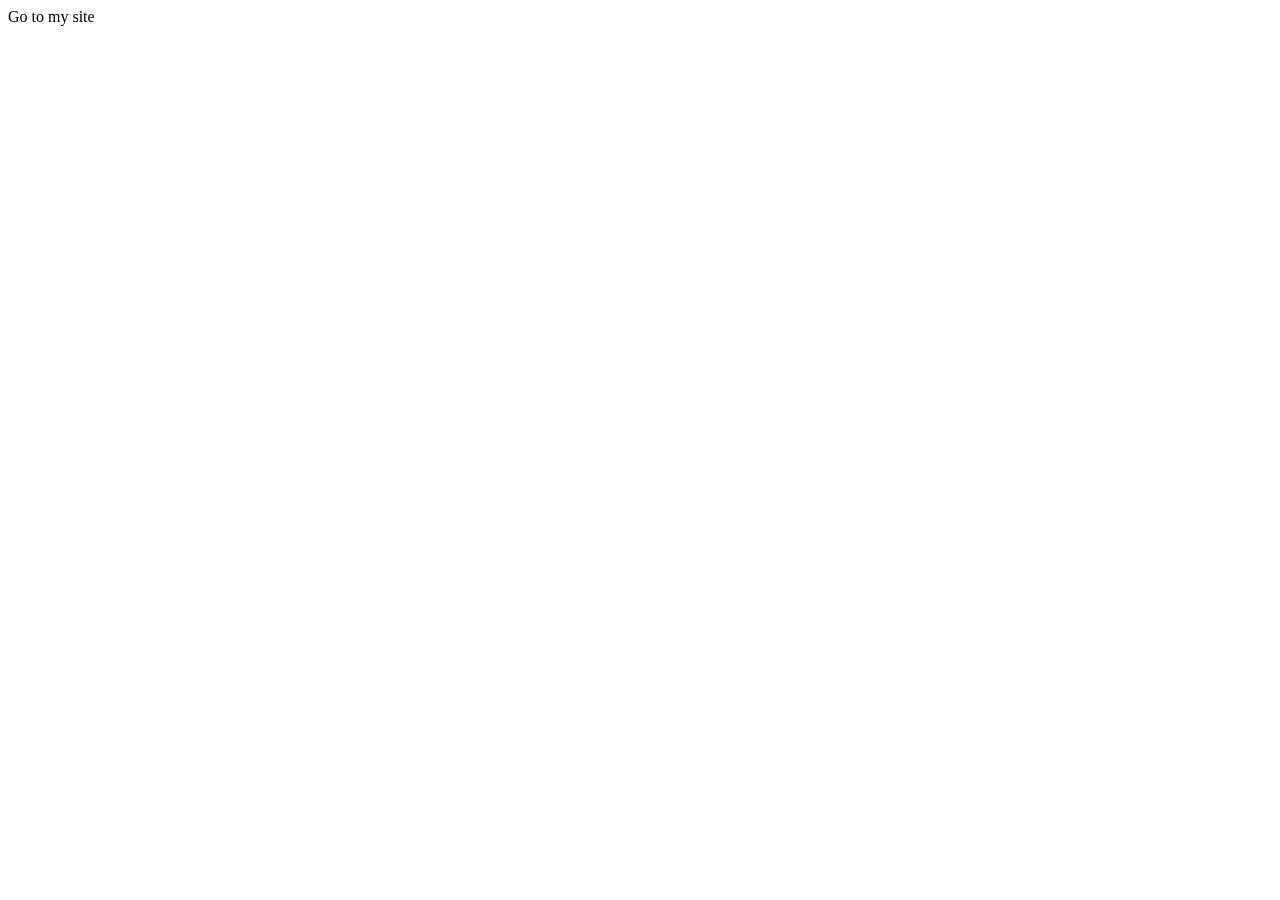
==== html/attr_dom.html @ c5177d39 "chore: clean up empty code change sections in the changes log" ====
<!DOCTYPE html>
<html lang="en">
<head>
    <meta charset="UTF-8">
    <meta name="viewport" content="width=device-width, initial-scale=1.0">
    <title>Document</title>
</head>
<body>
    <div>
        <a href="https://blog.vinayprabhakar.dev" id="my-link"> Go to my blog site</a>
    </div>
    
    <script>
        const link = document.getElementById('my-link');
        link.setAttribute('href', 'https://vinayprabhakar.dev');
        link.innerText = 'Go to my site';

        const url = link.getAttribute('href');
        alert("Display URL: " + url);
        link.removeAttribute('href');

    </script>
</body>
</html>
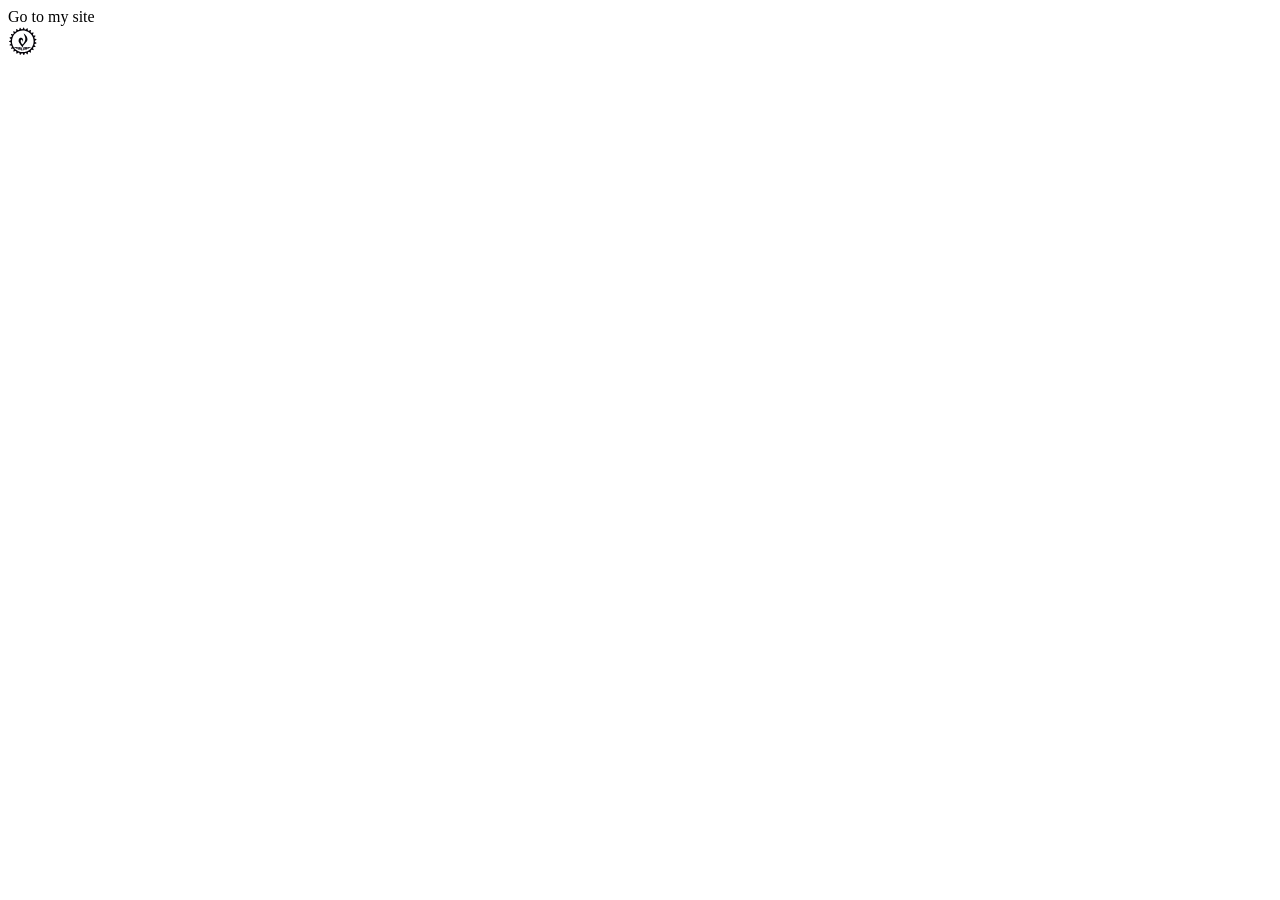
==== commit 4377f817: "feat: demonstrate DOM attribute updates for links and images" ====
--- a/html/attr_dom.html
+++ b/html/attr_dom.html
@@ -3,14 +3,17 @@
 <head>
     <meta charset="UTF-8">
     <meta name="viewport" content="width=device-width, initial-scale=1.0">
-    <title>Document</title>
+    <title>Attributes and DOM</title>
 </head>
 <body>
     <div>
         <a href="https://blog.vinayprabhakar.dev" id="my-link"> Go to my blog site</a>
+        <br>
+        <img src="/media/logo.svg" alt="myLogo" id="my-logo" width="30px">
     </div>
     
     <script>
+        // link manipulation using dom
         const link = document.getElementById('my-link');
         link.setAttribute('href', 'https://vinayprabhakar.dev');
         link.innerText = 'Go to my site';
@@ -19,6 +22,11 @@
         alert("Display URL: " + url);
         link.removeAttribute('href');
 
+        // logo manipulation using dom
+        const logo = document.getElementById('my-logo');
+        logo.setAttribute('src', '/media/new-logo.svg');
+        logo.setAttribute('alt', 'New Logo');
+
     </script>
 </body>
 </html>
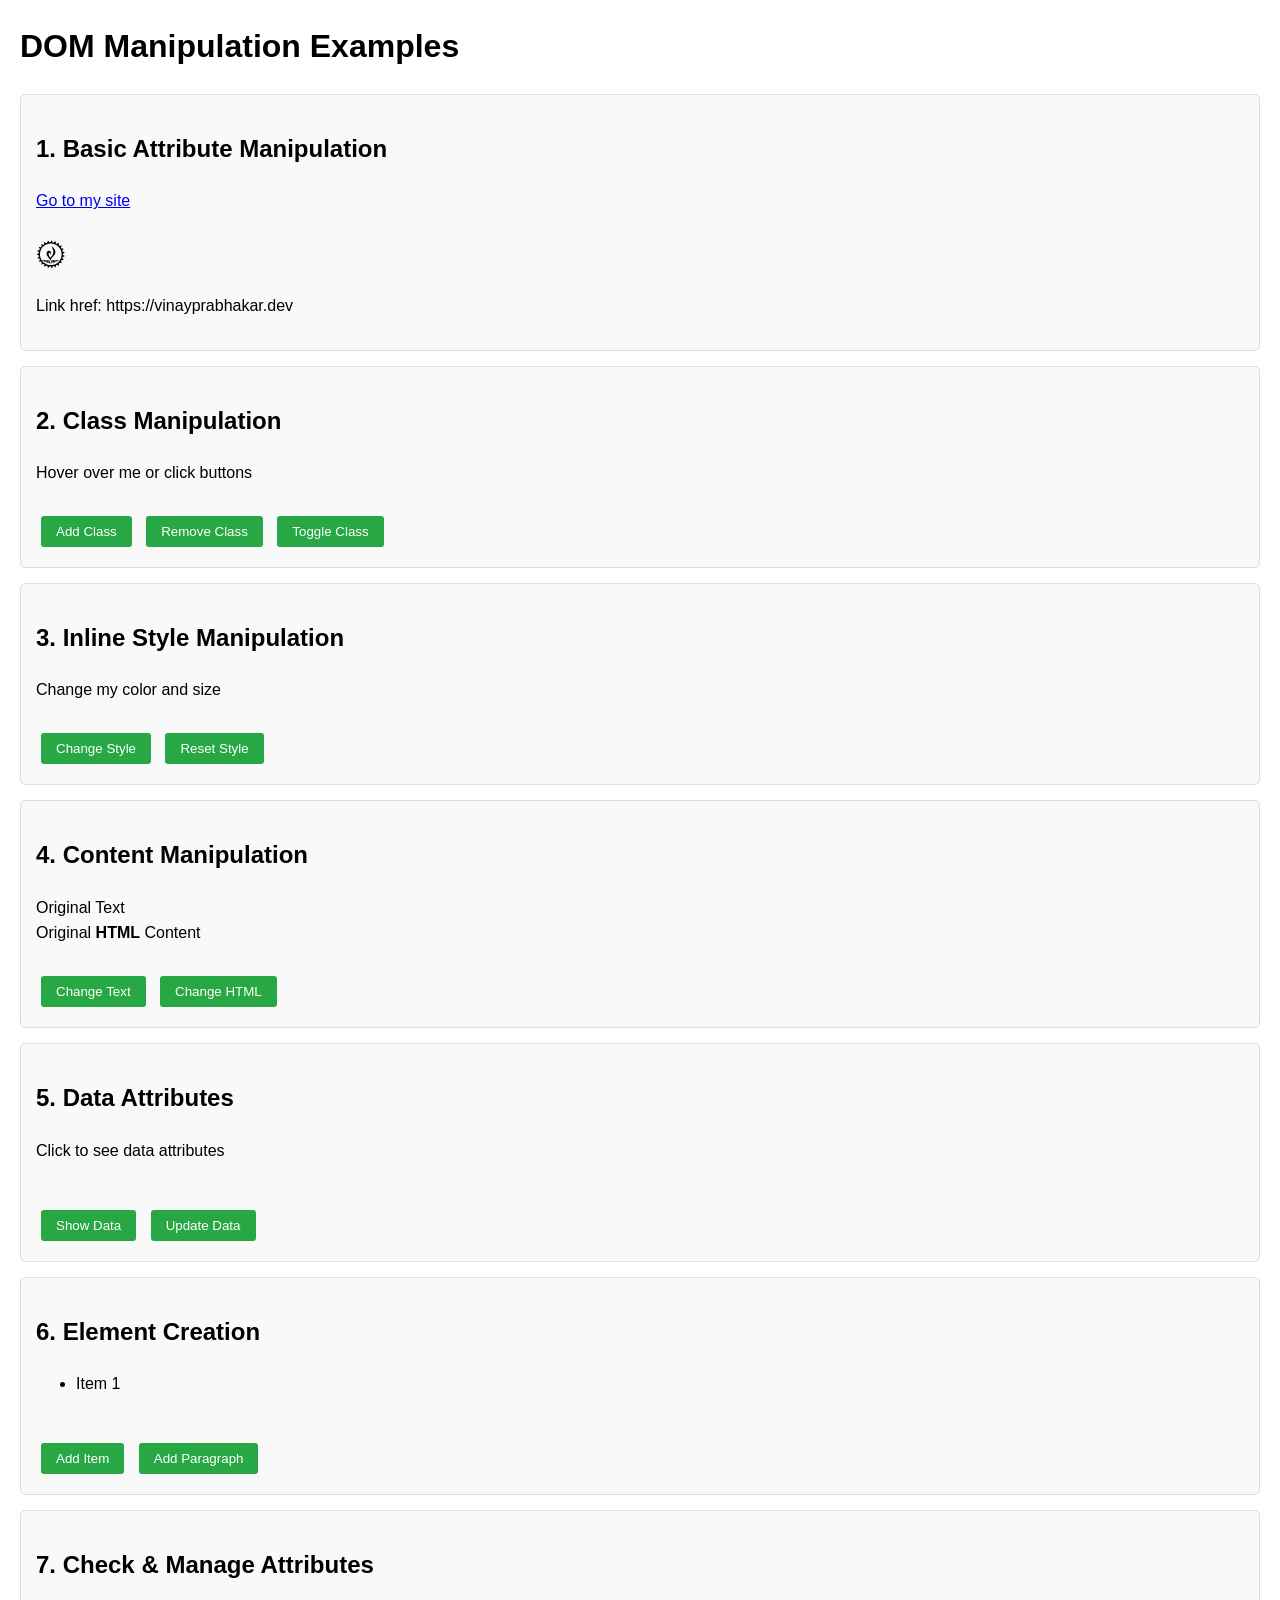
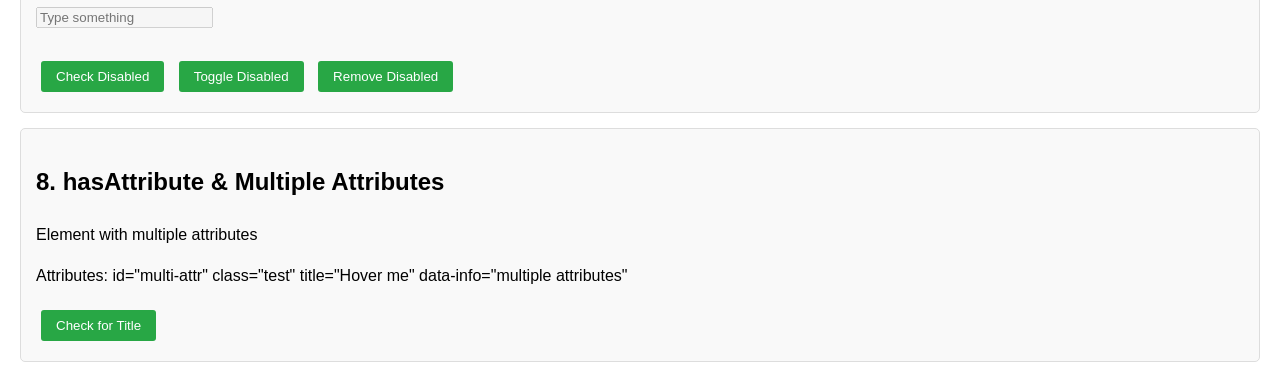
==== commit c6ae53b3: "feat: enhance DOM manipulation examples with additional sections and improved styling" ====
--- a/html/attr_dom.html
+++ b/html/attr_dom.html
@@ -3,30 +3,321 @@
 <head>
     <meta charset="UTF-8">
     <meta name="viewport" content="width=device-width, initial-scale=1.0">
-    <title>Attributes and DOM</title>
+    <title>Attributes and DOM Manipulation</title>
+    <style>
+        body {
+            font-family: Arial, sans-serif;
+            margin: 20px;
+            line-height: 1.6;
+        }
+        .section {
+            border: 1px solid #ddd;
+            padding: 15px;
+            margin: 15px 0;
+            border-radius: 5px;
+            background-color: #f9f9f9;
+        }
+        .highlight {
+            background-color: yellow;
+            padding: 5px;
+        }
+        .active {
+            color: white;
+            background-color: #007bff;
+            padding: 10px;
+            border-radius: 3px;
+        }
+        .error {
+            color: red;
+            border: 1px solid red;
+        }
+        button {
+            padding: 8px 15px;
+            margin: 5px;
+            cursor: pointer;
+            background-color: #28a745;
+            color: white;
+            border: none;
+            border-radius: 3px;
+        }
+        button:hover {
+            background-color: #218838;
+        }
+    </style>
 </head>
 <body>
-    <div>
+    <h1>DOM Manipulation Examples</h1>
+
+    <!-- Section 1: Basic Attribute Manipulation -->
+    <div class="section">
+        <h2>1. Basic Attribute Manipulation</h2>
         <a href="https://blog.vinayprabhakar.dev" id="my-link"> Go to my blog site</a>
-        <br>
+        <br><br>
         <img src="/media/logo.svg" alt="myLogo" id="my-logo" width="30px">
-    </div>
-    
+        <p>Link href: <span id="link-url"></span></p>
+    </div>
+
+    <!-- Section 2: Class Manipulation -->
+    <div class="section">
+        <h2>2. Class Manipulation</h2>
+        <div id="class-div">Hover over me or click buttons</div>
+        <br>
+        <button id="add-class-btn">Add Class</button>
+        <button id="remove-class-btn">Remove Class</button>
+        <button id="toggle-class-btn">Toggle Class</button>
+    </div>
+
+    <!-- Section 3: Style Manipulation -->
+    <div class="section">
+        <h2>3. Inline Style Manipulation</h2>
+        <div id="style-div">Change my color and size</div>
+        <br>
+        <button id="change-style-btn">Change Style</button>
+        <button id="reset-style-btn">Reset Style</button>
+    </div>
+
+    <!-- Section 4: Content Manipulation -->
+    <div class="section">
+        <h2>4. Content Manipulation</h2>
+        <div id="content-div">Original Text</div>
+        <div id="html-div">Original <strong>HTML</strong> Content</div>
+        <br>
+        <button id="change-text-btn">Change Text</button>
+        <button id="change-html-btn">Change HTML</button>
+    </div>
+
+    <!-- Section 5: Data Attributes -->
+    <div class="section">
+        <h2>5. Data Attributes</h2>
+        <div id="data-div" data-user="john" data-age="25" data-role="admin">
+            Click to see data attributes
+        </div>
+        <p id="data-display"></p>
+        <br>
+        <button id="show-data-btn">Show Data</button>
+        <button id="update-data-btn">Update Data</button>
+    </div>
+
+    <!-- Section 6: Element Creation and Manipulation -->
+    <div class="section">
+        <h2>6. Element Creation</h2>
+        <div id="list-container">
+            <ul id="item-list">
+                <li>Item 1</li>
+            </ul>
+        </div>
+        <br>
+        <button id="add-item-btn">Add Item</button>
+        <button id="add-paragraph-btn">Add Paragraph</button>
+    </div>
+
+    <!-- Section 7: Attribute Existence Check -->
+    <div class="section">
+        <h2>7. Check & Manage Attributes</h2>
+        <input type="text" id="my-input" placeholder="Type something" disabled>
+        <br><br>
+        <button id="check-attr-btn">Check Disabled</button>
+        <button id="toggle-disabled-btn">Toggle Disabled</button>
+        <button id="remove-attr-btn">Remove Disabled</button>
+    </div>
+
+    <!-- Section 8: Multiple Attributes at Once -->
+    <div class="section">
+        <h2>8. hasAttribute & Multiple Attributes</h2>
+        <div id="multi-attr" class="test" title="Hover me" data-info="multiple attributes">
+            Element with multiple attributes
+        </div>
+        <p id="attr-list"></p>
+        <button id="check-title-btn">Check for Title</button>
+    </div>
+
     <script>
-        // link manipulation using dom
+        // ===== SECTION 1: Basic Attribute Manipulation =====
+        console.log("=== Basic Attribute Manipulation ===");
+        
         const link = document.getElementById('my-link');
         link.setAttribute('href', 'https://vinayprabhakar.dev');
         link.innerText = 'Go to my site';
 
         const url = link.getAttribute('href');
-        alert("Display URL: " + url);
-        link.removeAttribute('href');
-
-        // logo manipulation using dom
+        document.getElementById('link-url').textContent = url;
+
         const logo = document.getElementById('my-logo');
         logo.setAttribute('src', '/media/new-logo.svg');
         logo.setAttribute('alt', 'New Logo');
 
+        // ===== SECTION 2: Class Manipulation =====
+        console.log("=== Class Manipulation ===");
+        
+        const classDiv = document.getElementById('class-div');
+        
+        document.getElementById('add-class-btn').addEventListener('click', function() {
+            classDiv.classList.add('highlight');
+            console.log('Class added:', classDiv.classList);
+        });
+
+        document.getElementById('remove-class-btn').addEventListener('click', function() {
+            classDiv.classList.remove('highlight');
+            console.log('Class removed:', classDiv.classList);
+        });
+
+        document.getElementById('toggle-class-btn').addEventListener('click', function() {
+            classDiv.classList.toggle('active');
+            console.log('Class toggled:', classDiv.classList);
+        });
+
+        // Check if element has a class
+        console.log('Has highlight class:', classDiv.classList.contains('highlight'));
+
+        // ===== SECTION 3: Style Manipulation =====
+        console.log("=== Style Manipulation ===");
+        
+        const styleDiv = document.getElementById('style-div');
+        const originalStyles = {
+            color: styleDiv.style.color,
+            fontSize: styleDiv.style.fontSize,
+            backgroundColor: styleDiv.style.backgroundColor
+        };
+
+        document.getElementById('change-style-btn').addEventListener('click', function() {
+            styleDiv.style.color = 'blue';
+            styleDiv.style.fontSize = '24px';
+            styleDiv.style.backgroundColor = '#e0e0e0';
+            styleDiv.style.padding = '10px';
+            console.log('Styles changed');
+        });
+
+        document.getElementById('reset-style-btn').addEventListener('click', function() {
+            styleDiv.style.color = originalStyles.color;
+            styleDiv.style.fontSize = originalStyles.fontSize;
+            styleDiv.style.backgroundColor = originalStyles.backgroundColor;
+            styleDiv.style.padding = '0px';
+            console.log('Styles reset');
+        });
+
+        // ===== SECTION 4: Content Manipulation =====
+        console.log("=== Content Manipulation ===");
+        
+        const contentDiv = document.getElementById('content-div');
+        const htmlDiv = document.getElementById('html-div');
+
+        document.getElementById('change-text-btn').addEventListener('click', function() {
+            // textContent sets only text, ignores HTML tags
+            contentDiv.textContent = 'New Text Content (2026)';
+            console.log('Text changed:', contentDiv.textContent);
+        });
+
+        document.getElementById('change-html-btn').addEventListener('click', function() {
+            // innerHTML sets HTML content
+            htmlDiv.innerHTML = 'Updated <em>HTML</em> <strong>Content</strong> with more tags';
+            console.log('HTML changed:', htmlDiv.innerHTML);
+        });
+
+        // ===== SECTION 5: Data Attributes =====
+        console.log("=== Data Attributes ===");
+        
+        const dataDiv = document.getElementById('data-div');
+        const dataDisplay = document.getElementById('data-display');
+
+        document.getElementById('show-data-btn').addEventListener('click', function() {
+            // Access data attributes using dataset
+            const user = dataDiv.dataset.user;
+            const age = dataDiv.dataset.age;
+            const role = dataDiv.dataset.role;
+            
+            dataDisplay.textContent = `User: ${user}, Age: ${age}, Role: ${role}`;
+            console.log('Data attributes:', { user, age, role });
+        });
+
+        document.getElementById('update-data-btn').addEventListener('click', function() {
+            // Update data attributes
+            dataDiv.dataset.user = 'jane';
+            dataDiv.dataset.age = '28';
+            dataDiv.dataset.role = 'superadmin';
+            
+            dataDisplay.textContent = `Updated - User: ${dataDiv.dataset.user}, Age: ${dataDiv.dataset.age}, Role: ${dataDiv.dataset.role}`;
+            console.log('Data updated:', dataDiv.dataset);
+        });
+
+        // ===== SECTION 6: Element Creation =====
+        console.log("=== Element Creation ===");
+        
+        let itemCount = 1;
+        const itemList = document.getElementById('item-list');
+
+        document.getElementById('add-item-btn').addEventListener('click', function() {
+            itemCount++;
+            const newItem = document.createElement('li');
+            newItem.textContent = `Item ${itemCount}`;
+            itemList.appendChild(newItem);
+            console.log(`Item ${itemCount} added`);
+        });
+
+        document.getElementById('add-paragraph-btn').addEventListener('click', function() {
+            const newPara = document.createElement('p');
+            newPara.textContent = `Dynamic paragraph added at ${new Date().toLocaleTimeString()}`;
+            newPara.style.color = '#666';
+            newPara.style.fontStyle = 'italic';
+            document.getElementById('list-container').appendChild(newPara);
+            console.log('Paragraph added');
+        });
+
+        // ===== SECTION 7: Check & Manage Attributes =====
+        console.log("=== Check & Manage Attributes ===");
+        
+        const inputElement = document.getElementById('my-input');
+
+        document.getElementById('check-attr-btn').addEventListener('click', function() {
+            const isDisabled = inputElement.hasAttribute('disabled');
+            alert(`Input is disabled: ${isDisabled}`);
+            console.log('Disabled attribute exists:', isDisabled);
+        });
+
+        document.getElementById('toggle-disabled-btn').addEventListener('click', function() {
+            if (inputElement.hasAttribute('disabled')) {
+                inputElement.removeAttribute('disabled');
+                console.log('Disabled attribute removed');
+            } else {
+                inputElement.setAttribute('disabled', true);
+                console.log('Disabled attribute added');
+            }
+        });
+
+        document.getElementById('remove-attr-btn').addEventListener('click', function() {
+            inputElement.removeAttribute('disabled');
+            console.log('Disabled attribute removed');
+        });
+
+        // ===== SECTION 8: Multiple Attributes =====
+        console.log("=== Multiple Attributes ===");
+        
+        const multiAttr = document.getElementById('multi-attr');
+        const attrList = document.getElementById('attr-list');
+
+        // Display all attributes
+        function displayAttributes() {
+            const attrs = multiAttr.attributes;
+            let attrText = 'Attributes: ';
+            for (let i = 0; i < attrs.length; i++) {
+                attrText += `${attrs[i].name}="${attrs[i].value}" `;
+            }
+            attrList.textContent = attrText;
+            console.log('All attributes:', attrs);
+        }
+
+        displayAttributes();
+
+        document.getElementById('check-title-btn').addEventListener('click', function() {
+            if (multiAttr.hasAttribute('title')) {
+                const titleValue = multiAttr.getAttribute('title');
+                alert(`Title attribute exists: "${titleValue}"`);
+                console.log('Title found:', titleValue);
+            } else {
+                alert('Title attribute does not exist');
+            }
+        });
+
+        console.log("=== All sections initialized ===");
     </script>
 </body>
 </html>
